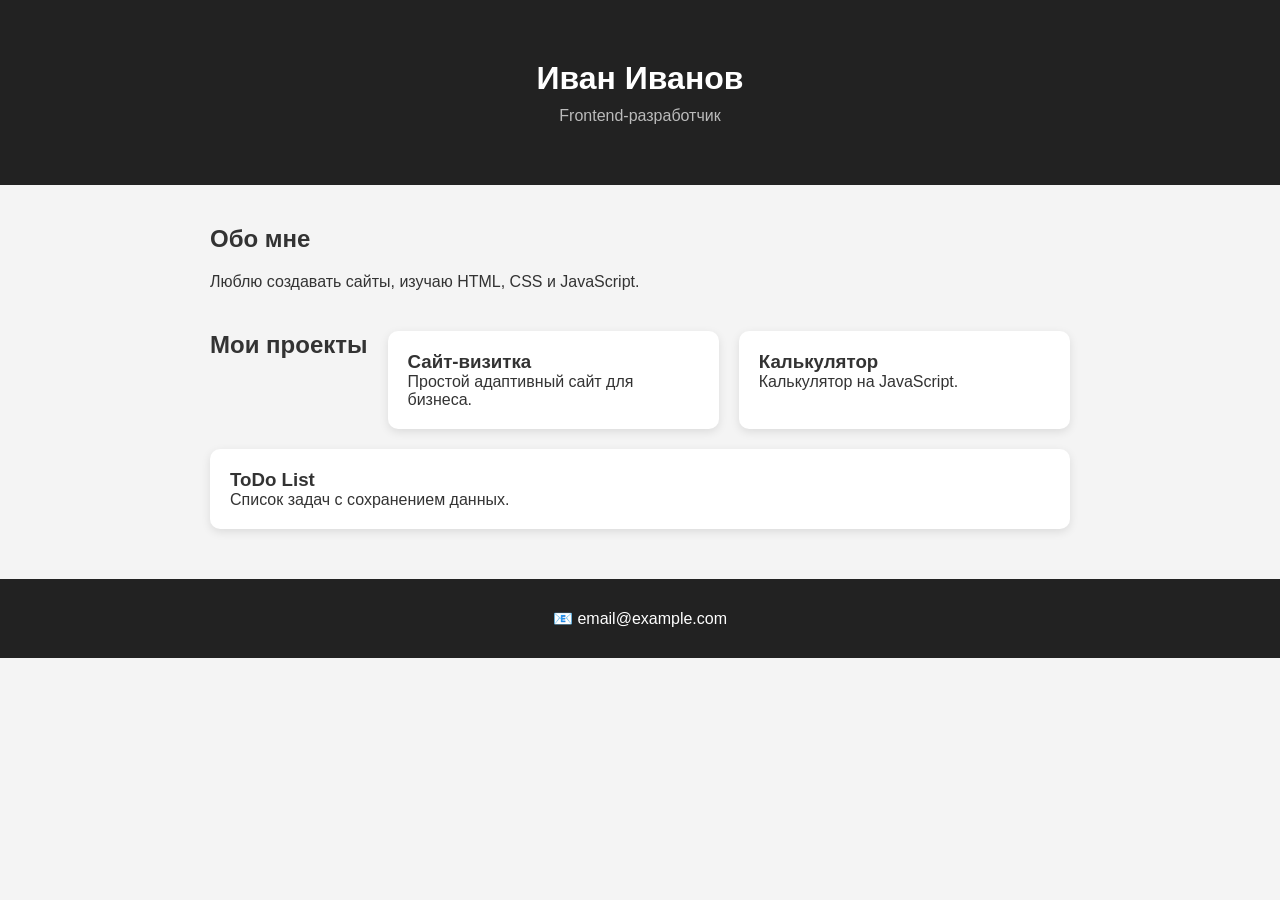
==== idex.html @ cac47f47 "init" ====
<!DOCTYPE html>
<html lang="ru">
<head>
    <meta charset="UTF-8">
    <meta name="viewport" content="width=device-width, initial-scale=1.0">
    <title>Моё портфолио</title>
    <link rel="stylesheet" href="style.css">
</head>
<body>

    <header>
        <h1>Иван Иванов</h1>
        <p>Frontend-разработчик</p>
    </header>

    <section class="about">
        <h2>Обо мне</h2>
        <p>
            Люблю создавать сайты, изучаю HTML, CSS и JavaScript.
        </p>
    </section>

    <section class="projects">
        <h2>Мои проекты</h2>

        <div class="card">
            <h3>Сайт-визитка</h3>
            <p>Простой адаптивный сайт для бизнеса.</p>
        </div>

        <div class="card">
            <h3>Калькулятор</h3>
            <p>Калькулятор на JavaScript.</p>
        </div>

        <div class="card">
            <h3>ToDo List</h3>
            <p>Список задач с сохранением данных.</p>
        </div>
    </section>

    <footer>
        <p>📧 email@example.com</p>
    </footer>

</body>
</html>
---- style.css ----
* {
    margin: 0;
    padding: 0;
    box-sizing: border-box;
    font-family: Arial, sans-serif;
}

body {
    background: #f4f4f4;
    color: #333;
}

header {
    background: #222;
    color: white;
    text-align: center;
    padding: 60px 20px;
}

header p {
    margin-top: 10px;
    color: #bbb;
}

section {
    max-width: 900px;
    margin: 40px auto;
    padding: 0 20px;
}

h2 {
    margin-bottom: 20px;
}

.projects {
    display: flex;
    gap: 20px;
    flex-wrap: wrap;
}

.card {
    background: white;
    padding: 20px;
    border-radius: 10px;
    flex: 1 1 250px;
    box-shadow: 0 3px 10px rgba(0,0,0,0.1);
    transition: 0.3s;
}

.card:hover {
    transform: translateY(-5px);
}

footer {
    text-align: center;
    padding: 30px;
    background: #222;
    color: white;
    margin-top: 50px;
}
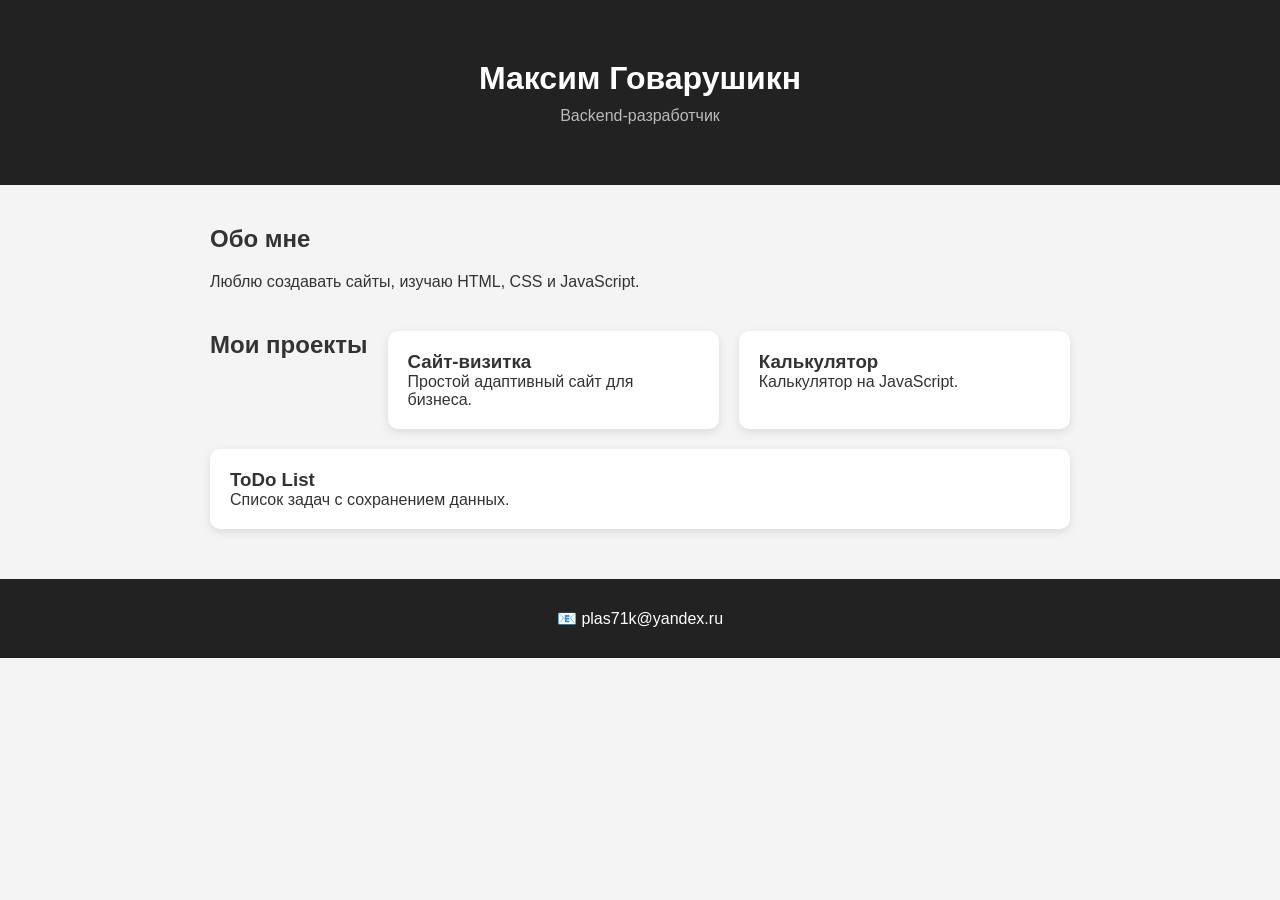
==== commit 5b00930e: "new_user" ====
--- a/idex.html
+++ b/idex.html
@@ -9,8 +9,8 @@
 <body>
 
     <header>
-        <h1>Иван Иванов</h1>
-        <p>Frontend-разработчик</p>
+        <h1>Максим Говарушикн</h1>
+        <p>Backend-разработчик</p>
     </header>
 
     <section class="about">
@@ -40,7 +40,7 @@
     </section>
 
     <footer>
-        <p>📧 email@example.com</p>
+        <p>📧 plas71k@yandex.ru</p>
     </footer>
 
 </body>
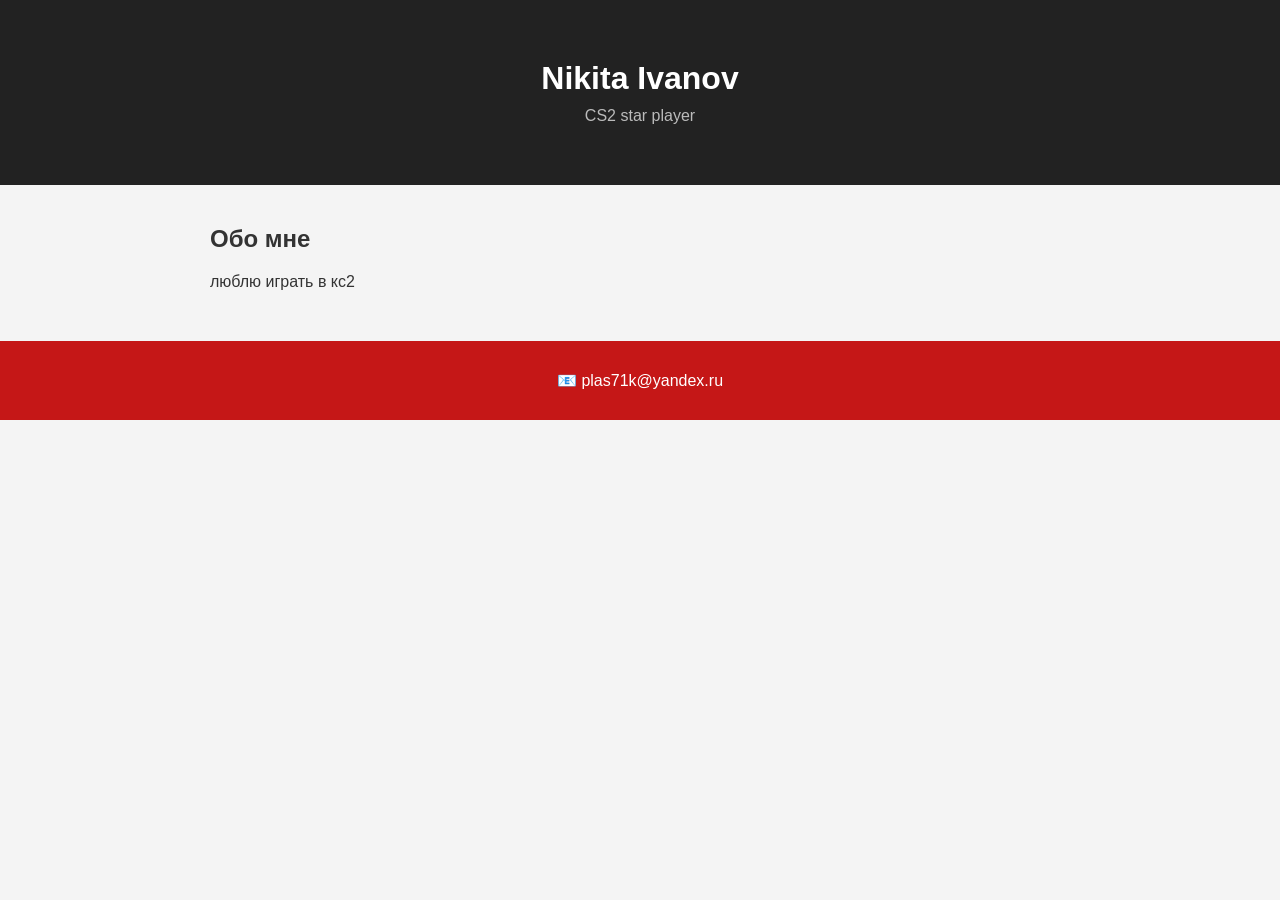
==== commit fb37d3d6: "cs2player" ====
--- a/idex.html
+++ b/idex.html
@@ -9,33 +9,18 @@
 <body>
 
     <header>
-        <h1>Максим Говарушикн</h1>
-        <p>Backend-разработчик</p>
+        <h1>Nikita Ivanov</h1>
+        <p>CS2 star player</p>
     </header>
 
     <section class="about">
         <h2>Обо мне</h2>
         <p>
-            Люблю создавать сайты, изучаю HTML, CSS и JavaScript.
+            люблю играть в кс2
         </p>
     </section>
 
-    <section class="projects">
-        <h2>Мои проекты</h2>
-
-        <div class="card">
-            <h3>Сайт-визитка</h3>
-            <p>Простой адаптивный сайт для бизнеса.</p>
-        </div>
-
-        <div class="card">
-            <h3>Калькулятор</h3>
-            <p>Калькулятор на JavaScript.</p>
-        </div>
-
-        <div class="card">
-            <h3>ToDo List</h3>
-            <p>Список задач с сохранением данных.</p>
+ 
         </div>
     </section>
 
--- a/style.css
+++ b/style.css
@@ -43,7 +43,7 @@
     padding: 20px;
     border-radius: 10px;
     flex: 1 1 250px;
-    box-shadow: 0 3px 10px rgba(0,0,0,0.1);
+    box-shadow: 0 3px 10px rgba(28, 201, 71, 0.1);
     transition: 0.3s;
 }
 
@@ -54,7 +54,7 @@
 footer {
     text-align: center;
     padding: 30px;
-    background: #222;
+    background: #c51717;
     color: white;
     margin-top: 50px;
 }
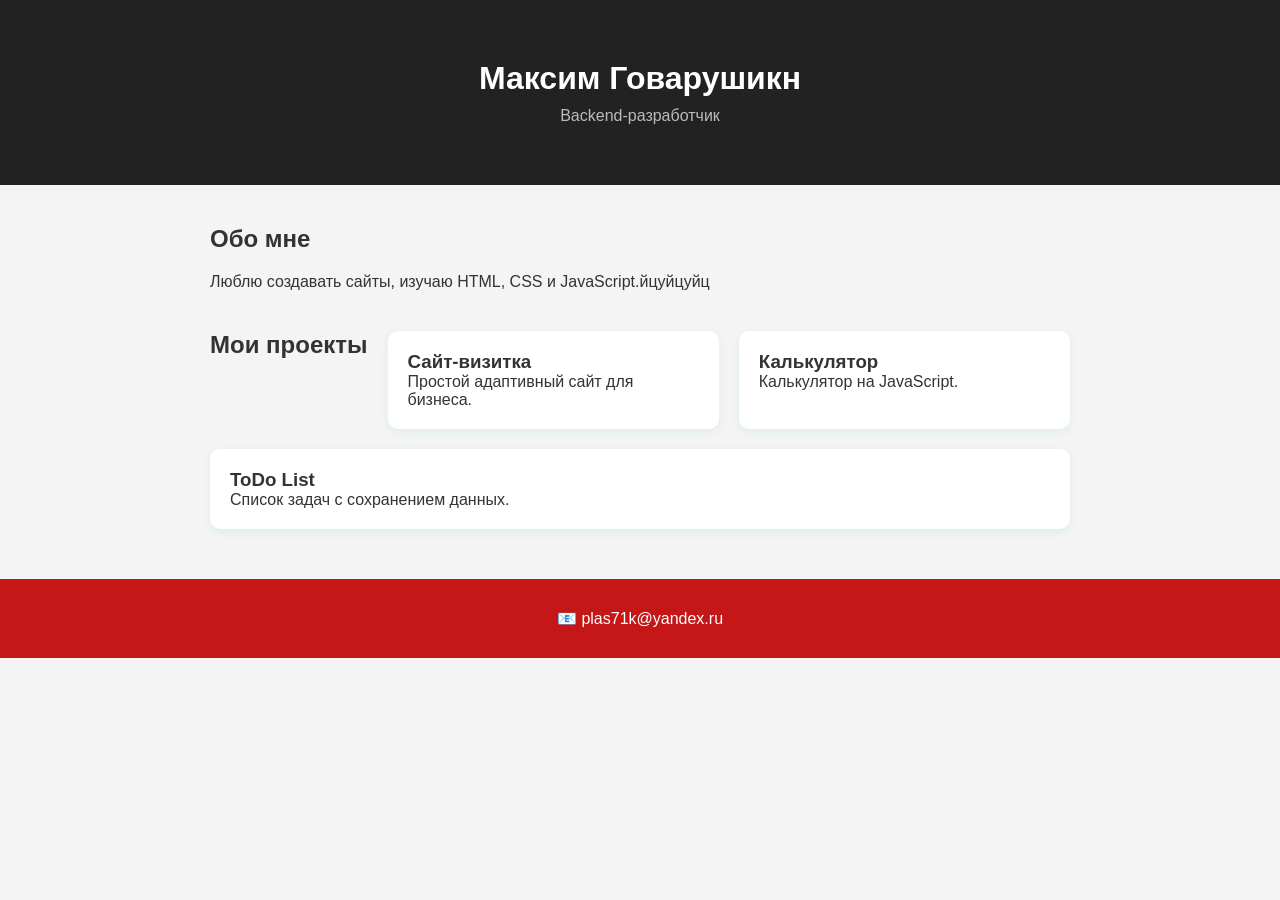
==== commit 7284b3b5: "Update idex.html" ====
--- a/idex.html
+++ b/idex.html
@@ -9,18 +9,33 @@
 <body>
 
     <header>
-        <h1>Nikita Ivanov</h1>
-        <p>CS2 star player</p>
+        <h1>Максим Говарушикн</h1>
+        <p>Backend-разработчик</p>
     </header>
 
     <section class="about">
         <h2>Обо мне</h2>
         <p>
-            люблю играть в кс2
+            Люблю создавать сайты, изучаю HTML, CSS и JavaScript.йцуйцуйц
         </p>
     </section>
 
- 
+    <section class="projects">
+        <h2>Мои проекты</h2>
+
+        <div class="card">
+            <h3>Сайт-визитка</h3>
+            <p>Простой адаптивный сайт для бизнеса.</p>
+        </div>
+
+        <div class="card">
+            <h3>Калькулятор</h3>
+            <p>Калькулятор на JavaScript.</p>
+        </div>
+
+        <div class="card">
+            <h3>ToDo List</h3>
+            <p>Список задач с сохранением данных.</p>
         </div>
     </section>
 
@@ -29,4 +44,4 @@
     </footer>
 
 </body>
-</html>+</html>
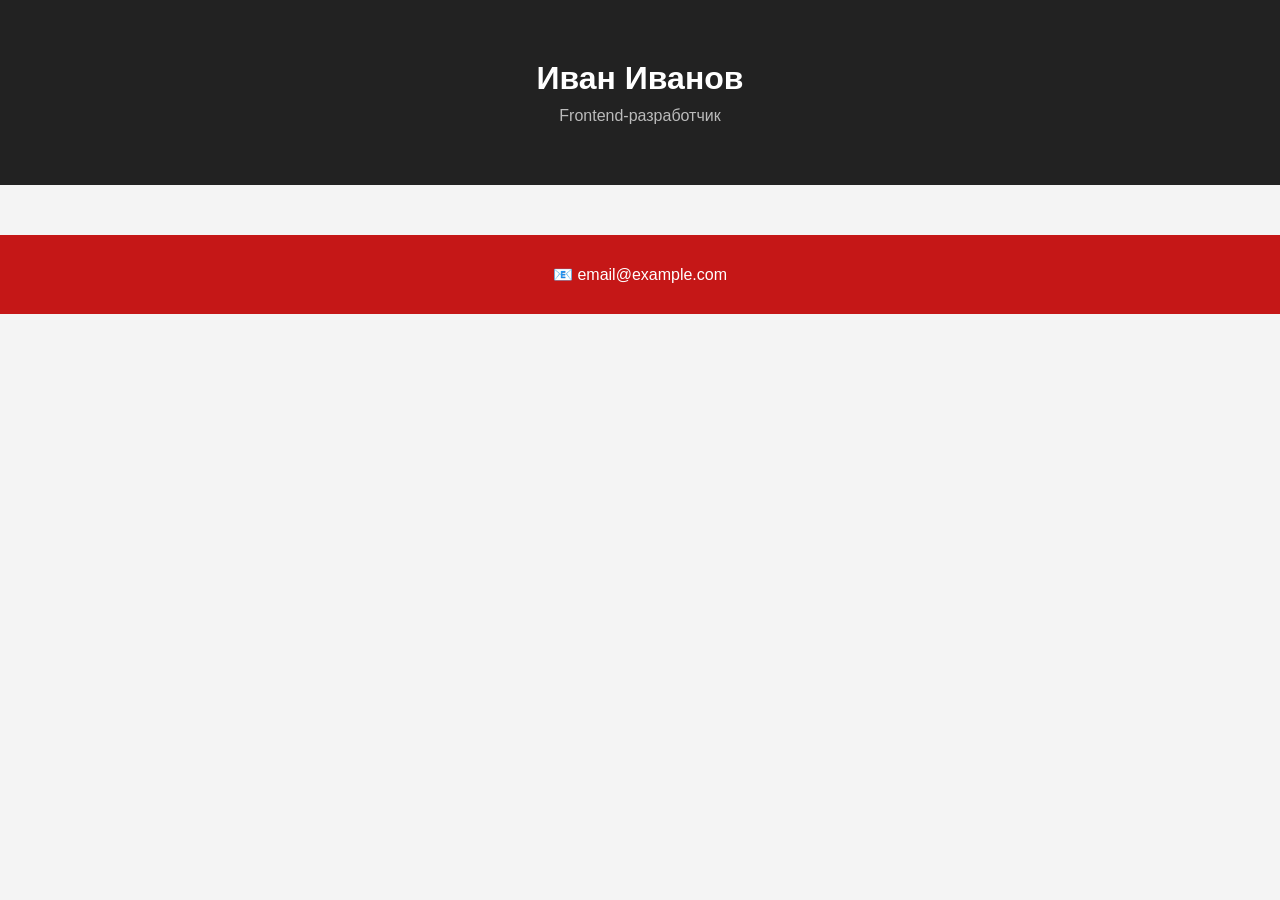
==== commit 2afcfd50: "merge" ====
--- a/idex.html
+++ b/idex.html
@@ -9,39 +9,16 @@
 <body>
 
     <header>
-        <h1>Максим Говарушикн</h1>
-        <p>Backend-разработчик</p>
+        <h1>Иван Иванов</h1>
+        <p>Frontend-разработчик</p>
     </header>
 
-    <section class="about">
-        <h2>Обо мне</h2>
-        <p>
-            Люблю создавать сайты, изучаю HTML, CSS и JavaScript.йцуйцуйц
-        </p>
-    </section>
-
-    <section class="projects">
-        <h2>Мои проекты</h2>
-
-        <div class="card">
-            <h3>Сайт-визитка</h3>
-            <p>Простой адаптивный сайт для бизнеса.</p>
-        </div>
-
-        <div class="card">
-            <h3>Калькулятор</h3>
-            <p>Калькулятор на JavaScript.</p>
-        </div>
-
-        <div class="card">
-            <h3>ToDo List</h3>
-            <p>Список задач с сохранением данных.</p>
         </div>
     </section>
 
     <footer>
-        <p>📧 plas71k@yandex.ru</p>
+        <p>📧 email@example.com</p>
     </footer>
 
 </body>
-</html>
+</html>
